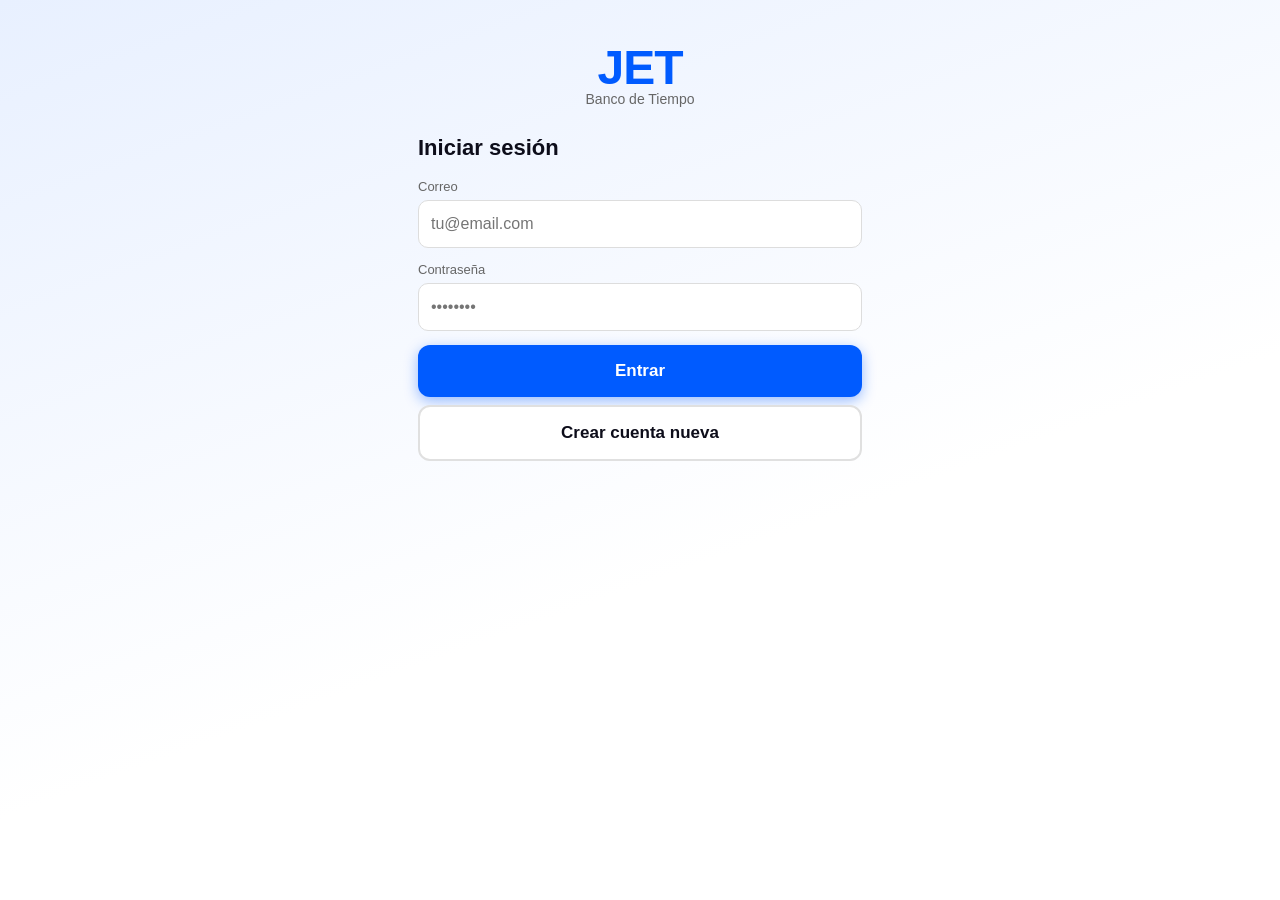
==== index.html @ 264afe7d "Fix local-day timezone filters" ====
<!DOCTYPE html>
<html lang="es">
<head>
  <meta charset="UTF-8">
  <meta name="viewport" content="width=device-width, initial-scale=1, maximum-scale=1, viewport-fit=cover">
  <title>JET - Registro de Asistencia</title>
  <meta name="theme-color" content="#005bff">
  <meta name="apple-mobile-web-app-capable" content="yes">
  <meta name="apple-mobile-web-app-status-bar-style" content="black-translucent">
  <meta name="apple-mobile-web-app-title" content="JET">
  <link rel="manifest" href="manifest.webmanifest">
  <link rel="icon" href="icon.svg" type="image/svg+xml">
  <link rel="apple-touch-icon" href="icon.svg">
  <link rel="stylesheet" href="css/styles.css?v=19">
  <link rel="stylesheet" href="https://unpkg.com/leaflet@1.9.4/dist/leaflet.css" />
</head>
<body>
  <main class="container">
    <header class="brand">
      <h1>JET</h1>
      <p class="tagline">Banco de Tiempo</p>
    </header>

    <!-- TABS (visible cuando hay sesión) -->
    <nav id="tabs" class="tabs" style="display:none;">
      <button class="tab active" data-tab="empleado" id="tab-empleado">👤 Mi turno</button>
      <button class="tab" data-tab="horarios" id="tab-horarios">📅 Horarios</button>
      <button class="tab" data-tab="admin" id="tab-admin" style="display:none;">⚙️ Admin</button>
      <button class="tab-logout" id="tab-logout">Salir</button>
    </nav>

    <!-- ───── LOGIN ───── -->
    <section id="view-login" class="view active">
      <h2>Iniciar sesión</h2>
      <label class="field">
        <span>Correo</span>
        <input type="email" id="login-email" placeholder="tu@email.com" autocomplete="email" />
      </label>
      <label class="field">
        <span>Contraseña</span>
        <input type="password" id="login-password" placeholder="••••••••" autocomplete="current-password" />
      </label>
      <button class="btn btn-primary" id="btn-login">Entrar</button>
      <button class="btn btn-secondary" id="btn-go-register" style="margin-top:8px;">Crear cuenta nueva</button>
    </section>

    <!-- ───── REGISTER ───── -->
    <section id="view-register" class="view">
      <h2>Crear cuenta</h2>
      <label class="field">
        <span>Nombre completo</span>
        <input type="text" id="reg-nombre" placeholder="Juan Pérez" autocomplete="name">
      </label>
      <label class="field">
        <span>Correo</span>
        <input type="email" id="reg-email" placeholder="tu@email.com" autocomplete="email">
      </label>
      <label class="field">
        <span>Contraseña <small style="color:var(--jet-gray);font-weight:normal;">(mín. 6 caracteres)</small></span>
        <input type="password" id="reg-password" placeholder="••••••••" autocomplete="new-password">
      </label>
      <label class="field">
        <span>Teléfono (opcional)</span>
        <input type="tel" id="reg-telefono" placeholder="+52 81 1234 5678" autocomplete="tel">
      </label>
      <button class="btn btn-primary" id="btn-register">Registrarme</button>
      <button class="btn btn-link" id="btn-back-login" style="margin-top:8px;">← Volver</button>
    </section>

    <!-- ───── PENDING APPROVAL ───── -->
    <section id="view-pending" class="view">
      <div class="pending-card">
        <div class="pending-icon">⏳</div>
        <h2>Solicitud pendiente</h2>
        <p>Hola <strong id="pending-name"></strong>,</p>
        <p>Tu cuenta está esperando aprobación del administrador.</p>
        <p style="color:var(--jet-gray);font-size:13px;margin-top:14px;">Cuando seas aprobado, podrás iniciar tu turno desde aquí.</p>
        <button class="btn btn-primary" id="btn-check-again" style="margin-top:18px;">Verificar de nuevo</button>
        <button class="btn btn-link" id="btn-pending-logout">Salir</button>
      </div>
    </section>

    <!-- ───── EMPLEADO: TURNO ───── -->
    <section id="view-main" class="view">
      <div class="emp-header">
        <div class="emp-avatar" id="emp-avatar">—</div>
        <div class="emp-info">
          <strong id="display-empleado"></strong>
          <small id="display-status-park">Esperando GPS…</small>
        </div>
        <div class="emp-status-dot" id="emp-status-dot"></div>
      </div>

      <div id="today-schedule" class="today-schedule" style="display:none;"></div>

      <div class="hero">
        <div class="hero-label" id="hero-label">SIN TURNO ACTIVO</div>
        <div class="live-timer" id="live-timer">00:00:00</div>
        <button class="btn-clock" id="btn-clock-main"><span id="clock-icon">▶</span><span id="clock-label">Iniciar turno</span></button>
        <div class="hero-sub" id="hero-sub"></div>
      </div>

      <div class="actions actions-secondary" id="actions"></div>

      <div class="status-times" id="status-times"></div>

      <div id="map" class="map-box"></div>
      <div id="park-status" class="park-status">Buscando ubicación…</div>

      <div id="week-strip" class="week-strip" style="display:none;"></div>

      <div class="footer-actions">
        <button class="btn btn-link" id="btn-mis-horas">📊 Mis horas</button>
        <button class="btn btn-link" id="btn-request-correction">✏️ Solicitar corrección</button>
      </div>
    </section>

    <!-- ───── HORARIOS (admin & empleado) ───── -->
    <section id="view-horarios" class="view">
      <div class="hor-header">
        <div>
          <h2 class="admin-title" id="hor-title">Horarios</h2>
          <small class="admin-subtitle" id="hor-subtitle">—</small>
        </div>
        <div class="hor-controls">
          <div class="hor-mode-tabs">
            <button class="hor-mode-tab active" data-mode="week">Semana</button>
            <button class="hor-mode-tab" data-mode="month">Mes</button>
          </div>
        </div>
      </div>
      <div class="hor-nav">
        <button class="btn-mini btn-mini-primary" id="hor-prev">←</button>
        <span class="hor-range" id="hor-range">—</span>
        <button class="btn-mini btn-mini-primary" id="hor-next">→</button>
        <button class="btn-mini btn-mini-promote" id="hor-today">Hoy</button>
        <button class="btn-mini btn-mini-promote" id="hor-copy-prev" title="Copiar semana anterior">⎘ Copiar prev</button>
      </div>
      <div id="hor-grid" class="hor-grid"></div>
    </section>

    <!-- Schedule cell editor (modal) -->
    <div id="hor-modal" class="photo-lightbox hidden" style="background:rgba(0,0,0,0.6);">
      <div class="hor-modal-card" onclick="event.stopPropagation();">
        <div class="hor-modal-title" id="hor-modal-title">Editar día</div>
        <div class="hor-modal-status" id="hor-modal-status-row">
          <button class="hor-status-btn" data-status="scheduled">📌 Programado</button>
          <button class="hor-status-btn" data-status="day_off">🌴 Libre</button>
          <button class="hor-status-btn" data-status="absent">❌ Falta</button>
          <button class="hor-status-btn" data-status="sick">🤒 Enfermo</button>
        </div>
        <div class="hor-modal-presets" id="hor-modal-presets">
          <button class="hor-preset" data-inicio="07:00" data-fin="15:00">☀ Diurna<small>7:00–15:00</small></button>
          <button class="hor-preset" data-inicio="15:00" data-fin="22:30">🌆 Mixta<small>15:00–22:30</small></button>
          <button class="hor-preset" data-inicio="22:30" data-fin="05:30">🌙 Nocturna<small>22:30–5:30</small></button>
        </div>
        <div class="hor-modal-times" id="hor-modal-times">
          <label class="field"><span>Hora inicio</span><input type="time" id="hor-modal-inicio" value="07:00"></label>
          <label class="field"><span>Hora fin</span><input type="time" id="hor-modal-fin" value="15:00"></label>
        </div>
        <label class="field"><span>Notas (opcional)</span><input type="text" id="hor-modal-notas" placeholder="Notas..."></label>
        <div class="hor-modal-actions">
          <button class="btn btn-secondary" id="hor-modal-cancel">Cancelar</button>
          <button class="btn btn-danger" id="hor-modal-clear" style="display:none;">Borrar</button>
          <button class="btn btn-primary" id="hor-modal-save">Guardar</button>
        </div>
      </div>
    </div>

    <!-- ───── EMPLEADO: MIS HORAS ───── -->
    <section id="view-mishoras" class="view">
      <button class="btn btn-link" id="btn-back-main">← Volver</button>
      <h2 style="margin-top:8px;">Mis horas</h2>
      <div class="card" id="totals-card">
        <div class="row"><span>Esta semana</span><strong id="hrs-week">—</strong></div>
        <div class="row"><span>Semana pasada</span><strong id="hrs-week-prev">—</strong></div>
        <div class="row"><span>Total 14 días</span><strong id="hrs-14d">—</strong></div>
      </div>
      <h3 style="font-size:14px;margin:16px 4px 8px;color:var(--jet-gray);text-transform:uppercase;">Historial</h3>
      <div id="history-list"></div>

      <h3 style="font-size:14px;margin:18px 4px 8px;color:var(--jet-gray);text-transform:uppercase;">Mis solicitudes de corrección</h3>
      <div id="correction-list"></div>
    </section>

    <!-- ───── CORRECTION REQUEST FORM ───── -->
    <section id="view-correction" class="view">
      <button class="btn btn-link" id="btn-corr-cancel">← Cancelar</button>
      <h2 style="margin-top:8px;">Solicitar corrección</h2>
      <p style="font-size:13px;color:var(--jet-gray);margin-bottom:14px;">
        Si olvidaste marcar entrada/salida o el sistema falló, envía una solicitud al admin.
      </p>
      <label class="field">
        <span>Fecha del turno</span>
        <input type="date" id="corr-fecha">
      </label>
      <label class="field">
        <span>¿Qué pasó?</span>
        <select id="corr-tipo">
          <option value="forgot_start">Olvidé marcar entrada</option>
          <option value="forgot_end">Olvidé marcar salida</option>
          <option value="forgot_lunch">Olvidé marcar descanso</option>
          <option value="wrong_time">Hora marcada es incorrecta</option>
          <option value="other">Otro motivo</option>
        </select>
      </label>
      <label class="field" id="corr-time-row">
        <span>Hora correcta (opcional, formato 24h)</span>
        <input type="time" id="corr-time">
      </label>
      <label class="field">
        <span>Explica al admin (mín. 5 caracteres)</span>
        <textarea id="corr-motivo" rows="3" placeholder="Ej: Mi celular se descargó al llegar al parque a las 7:00..."></textarea>
      </label>
      <button class="btn btn-primary" id="btn-corr-submit">Enviar solicitud</button>
    </section>

    <!-- ───── ADMIN ───── -->
    <section id="view-admin" class="view">
      <div class="admin-header">
        <div>
          <h2 class="admin-title">Panel de control</h2>
          <small id="admin-email-display" class="admin-subtitle">—</small>
        </div>
        <div style="display:flex;gap:8px;">
          <button class="admin-refresh" id="btn-force-update" title="Limpiar caché y recargar (si la app no se actualiza)" style="background:#fff8e1;color:#b07a00;border-color:#ffe49a;">🔄 Forzar update</button>
          <button class="admin-refresh" id="btn-admin-refresh"><span>↻</span> Actualizar</button>
        </div>
      </div>

      <!-- KPI cards -->
      <div class="kpi-grid kpi-grid-pro">
        <div class="kpi kpi-accent-green">
          <div class="kpi-icon">🟢</div>
          <div><div class="kpi-label">Trabajando ahora</div><div class="kpi-value" id="kpi-today-working">—</div></div>
        </div>
        <div class="kpi kpi-accent-blue">
          <div class="kpi-icon">⏱</div>
          <div><div class="kpi-label">Horas hoy</div><div class="kpi-value" id="kpi-today-hours">—</div></div>
        </div>
        <div class="kpi kpi-accent-purple">
          <div class="kpi-icon">👥</div>
          <div><div class="kpi-label">Empleados</div><div class="kpi-value" id="kpi-active">—</div></div>
        </div>
        <div class="kpi kpi-accent-amber">
          <div class="kpi-icon">⚠</div>
          <div><div class="kpi-label">Pendientes</div><div class="kpi-value" id="kpi-pending">—</div></div>
        </div>
      </div>

      <!-- Live Working Board -->
      <div class="card admin-card">
        <h3 class="card-title">
          <span class="dot-live"></span> En vivo · ahora trabajando
          <span class="badge" id="live-count">0</span>
        </h3>
        <div id="live-board" class="live-board"></div>
      </div>

      <div class="admin-grid">
        <div class="admin-col">
          <!-- Hours chart -->
          <div class="card admin-card">
            <h3 class="card-title">Horas últimos 7 días</h3>
            <div id="hours-chart" class="hours-chart"></div>
          </div>

          <!-- Top employees -->
          <div class="card admin-card">
            <h3 class="card-title">Top empleados (este período)</h3>
            <div id="top-emp" class="top-emp-list"></div>
          </div>

          <!-- Pending registrations -->
          <div class="card admin-card" id="admin-pending-card" style="display:none;">
            <h3 class="card-title">Nuevos registros <span class="badge badge-pending" id="admin-pending-count">0</span></h3>
            <div id="admin-pending-list"></div>
          </div>

          <!-- Pending correction requests -->
          <div class="card admin-card" id="admin-corrections-card" style="display:none;">
            <h3 class="card-title">Solicitudes de corrección <span class="badge badge-pending" id="admin-corrections-count">0</span></h3>
            <div id="admin-corrections-list"></div>
          </div>

          <!-- Empleados activos — agrupados por tier -->
          <div class="card admin-card">
            <h3 class="card-title">👷 Línea <span class="badge" id="admin-tier-linea-count">0</span></h3>
            <div id="admin-tier-linea-list"></div>
          </div>

          <div class="card admin-card">
            <h3 class="card-title">⭐ Senior de grupo <span class="badge" id="admin-tier-senior-count">0</span></h3>
            <div id="admin-tier-senior-list"></div>
          </div>

          <div class="card admin-card">
            <h3 class="card-title">🎯 Managers <span class="badge" id="admin-tier-manager-count">0</span></h3>
            <div id="admin-tier-manager-list"></div>
          </div>

          <!-- Administradores -->
          <div class="card admin-card">
            <h3 class="card-title">👑 Administradores <span class="badge" id="admin-admins-count">0</span></h3>
            <div class="admin-add-row">
              <input type="email" id="new-admin-email" placeholder="email@ejemplo.com" autocomplete="off">
              <button class="btn-mini btn-mini-primary" id="btn-add-admin">+ Agregar</button>
            </div>
            <div id="admin-admins-list"></div>
          </div>
        </div>

        <div class="admin-col">
          <!-- Period filter -->
          <div class="card admin-card">
            <h3 class="card-title">Reporte por período</h3>
            <div class="period-tabs">
              <button class="period-tab active" data-period="today">Hoy</button>
              <button class="period-tab" data-period="week">Semana</button>
              <button class="period-tab" data-period="month">Mes</button>
              <button class="period-tab" data-period="all">Todo</button>
              <button class="period-tab" data-period="custom">Custom</button>
            </div>
            <div class="period-custom" id="period-custom" style="display:none;">
              <label class="field" style="flex:1;"><span>Desde</span><input type="date" id="period-from"></label>
              <label class="field" style="flex:1;"><span>Hasta</span><input type="date" id="period-to"></label>
              <button class="btn btn-primary" id="btn-period-apply" style="flex:0 0 auto;align-self:flex-end;height:46px;">Aplicar</button>
            </div>
            <div class="period-summary" id="period-summary"></div>
            <h4 class="subheader">Análisis laboral</h4>
            <div id="work-analysis"></div>
            <h4 class="subheader">Por empleado</h4>
            <div id="period-by-emp"></div>
            <div class="export-actions">
              <button class="btn btn-secondary" id="btn-export-csv">⬇ Descargar CSV</button>
              <button class="btn btn-secondary" id="btn-export-payroll">💵 Descargar nómina</button>
            </div>
          </div>

          <!-- Employee history with photos -->
          <div class="card admin-card">
            <h3 class="card-title">Historial completo con fotos <span id="admin-history-count" class="badge">0</span></h3>
            <div id="admin-history-list"></div>
          </div>

          <!-- Today details -->
          <div class="card admin-card">
            <h3 class="card-title">Detalle de hoy <span id="admin-today-date" class="badge"></span></h3>
            <div id="admin-today-list"></div>
          </div>
        </div>
      </div>
    </section>

    <!-- Photo lightbox -->
    <div id="photo-lightbox" class="photo-lightbox hidden">
      <button class="lightbox-close" id="lightbox-close">✕</button>
      <img id="lightbox-img" src="" alt="">
      <div id="lightbox-caption" class="lightbox-caption"></div>
    </div>

    <!-- LOADING / TOAST -->
    <div id="overlay" class="overlay hidden">
      <div class="spinner"></div>
      <p id="overlay-text">Procesando…</p>
    </div>

    <!-- HIDDEN PHOTO INPUT -->
    <input type="file" id="photo-input" accept="image/*" capture="user" hidden>
  </main>

  <script src="https://unpkg.com/leaflet@1.9.4/dist/leaflet.js"></script>
  <script src="https://cdn.jsdelivr.net/npm/@supabase/supabase-js@2"></script>
  <script src="js/config.js?v=19"></script>
  <script src="js/app.js?v=19"></script>
  <script src="js/admin.js?v=19"></script>
  <script src="js/horarios.js?v=19"></script>
  <script>
    if ("serviceWorker" in navigator) {
      window.addEventListener("load", () => {
        navigator.serviceWorker.register("sw.js").then(reg => {
          // Detectar nueva versión del SW y avisar al usuario
          reg.addEventListener("updatefound", () => {
            const nw = reg.installing;
            if (!nw) return;
            nw.addEventListener("statechange", () => {
              if (nw.state === "installed" && navigator.serviceWorker.controller) {
                // Nueva versión está lista — forzamos reload para tomarla
                console.log("[SW] Nueva versión detectada, recargando...");
                nw.postMessage({ type: "SKIP_WAITING" });
              }
            });
          });
          // Comprobar updates al cargar la app
          reg.update().catch(() => {});
        }).catch(err => console.warn("SW register failed:", err));
        // Cuando SW activo меняется → обновляем страницу
        let refreshing = false;
        navigator.serviceWorker.addEventListener("controllerchange", () => {
          if (refreshing) return;
          refreshing = true;
          window.location.reload();
        });
      });
    }
  </script>
</body>
</html>
---- css/styles.css ----
:root {
  --jet-blue: #005bff;
  --jet-blue-light: #4d8eff;
  --jet-blue-pale: #e8f0ff;
  --jet-dark: #0d0d1a;
  --jet-darker: #1a1a2e;
  --jet-gray: #666;
  --jet-light: #f5f5f5;
  --jet-success: #28a745;
  --jet-danger: #dc3545;
  --jet-warn: #ffc107;
  /* Aliases legacy */
  --jet-orange: var(--jet-blue);
  --jet-yellow: var(--jet-blue-light);
  --radius: 14px;
}

* { box-sizing: border-box; margin: 0; padding: 0; }

body {
  font-family: -apple-system, BlinkMacSystemFont, "Segoe UI", Roboto, sans-serif;
  background: linear-gradient(160deg, var(--jet-blue-pale) 0%, #fff 60%);
  color: var(--jet-dark);
  min-height: 100vh;
  -webkit-tap-highlight-color: transparent;
}

.container {
  max-width: 480px;
  margin: 0 auto;
  padding: 24px 18px 40px;
  min-height: 100vh;
}

.brand {
  text-align: center;
  padding: 16px 0 28px;
}
.brand h1 {
  font-size: 48px;
  font-weight: 900;
  letter-spacing: -1px;
  color: var(--jet-blue);
}
.tagline {
  color: var(--jet-gray);
  font-size: 14px;
  margin-top: -4px;
}

.view { display: none; }
.view.active { display: block; }

h2 {
  font-size: 22px;
  margin-bottom: 18px;
  color: var(--jet-dark);
}

.field {
  display: block;
  margin-bottom: 14px;
}
.field span {
  display: block;
  font-size: 13px;
  color: var(--jet-gray);
  margin-bottom: 6px;
  font-weight: 500;
}
.field select, .field input {
  width: 100%;
  padding: 14px 12px;
  font-size: 16px;
  border: 1.5px solid #ddd;
  border-radius: 10px;
  background: white;
  transition: border-color 0.15s;
}
.field select:focus, .field input:focus {
  outline: none;
  border-color: var(--jet-blue);
}

.btn {
  display: block;
  width: 100%;
  padding: 16px;
  font-size: 17px;
  font-weight: 600;
  border: none;
  border-radius: 12px;
  cursor: pointer;
  transition: transform 0.1s, box-shadow 0.15s;
}
.btn:active { transform: scale(0.98); }

.btn-primary {
  background: var(--jet-blue);
  color: white;
  margin-top: 10px;
  box-shadow: 0 4px 14px rgba(0,91,255,0.4);
}
.btn-primary:active { background: #0047cc; }

.btn-secondary {
  background: white;
  color: var(--jet-dark);
  border: 2px solid #e0e0e0;
}

.btn-danger {
  background: #fff5f5;
  color: var(--jet-danger);
  border: 2px solid #ffcccc;
}

.btn-link {
  background: none;
  border: none;
  color: var(--jet-blue);
  font-size: 14px;
  cursor: pointer;
  padding: 4px 8px;
}

.user-bar {
  display: flex;
  justify-content: space-between;
  align-items: center;
  padding: 12px 16px;
  background: white;
  border-radius: var(--radius);
  margin-bottom: 16px;
  box-shadow: 0 2px 8px rgba(0,0,0,0.04);
}
.user-bar strong { display: block; font-size: 16px; }
.user-bar small { color: var(--jet-gray); font-size: 12px; }

.status-card {
  background: white;
  border-radius: var(--radius);
  padding: 28px 20px;
  text-align: center;
  margin-bottom: 18px;
  box-shadow: 0 4px 16px rgba(0,0,0,0.06);
}
.status-icon {
  font-size: 48px;
  margin-bottom: 8px;
}
.status-text {
  font-size: 18px;
  font-weight: 600;
  margin-bottom: 12px;
}
.live-timer {
  font-size: 42px;
  font-weight: 800;
  color: var(--jet-blue);
  font-variant-numeric: tabular-nums;
  letter-spacing: -1px;
  margin: 4px 0 14px;
  font-family: -apple-system, BlinkMacSystemFont, "SF Mono", Menlo, monospace;
}
.live-timer.on-break {
  color: var(--jet-warn);
  opacity: 0.65;
}
.footer-actions {
  display: flex;
  gap: 8px;
  margin-top: 14px;
  justify-content: center;
}
.footer-actions .btn-link { font-size: 13px; }

.field textarea {
  width: 100%;
  padding: 12px;
  font-size: 15px;
  border: 1.5px solid #ddd;
  border-radius: 10px;
  background: white;
  font-family: inherit;
  resize: vertical;
}
.field textarea:focus { outline: none; border-color: var(--jet-blue); }

.status-times {
  font-size: 13px;
  color: var(--jet-gray);
  line-height: 1.7;
}
.status-times .row {
  display: flex;
  justify-content: space-between;
  padding: 2px 12px;
}
.status-times .row span:first-child { color: #999; }
.status-times .row span:last-child { font-variant-numeric: tabular-nums; font-weight: 600; color: var(--jet-dark); }

.actions { display: flex; flex-direction: column; gap: 10px; }

.info-line {
  text-align: center;
  font-size: 12px;
  color: var(--jet-gray);
  margin-top: 16px;
  padding: 0 12px;
}

.overlay {
  position: fixed; inset: 0;
  background: rgba(0,0,0,0.5);
  display: flex;
  flex-direction: column;
  align-items: center;
  justify-content: center;
  z-index: 100;
  color: white;
}
.overlay.hidden { display: none; }
.spinner {
  width: 48px; height: 48px;
  border: 4px solid rgba(255,255,255,0.3);
  border-top-color: white;
  border-radius: 50%;
  animation: spin 0.8s linear infinite;
  margin-bottom: 14px;
}
@keyframes spin { to { transform: rotate(360deg); } }
#overlay-text { font-size: 15px; }

.toast {
  position: fixed;
  bottom: 24px;
  left: 50%;
  transform: translateX(-50%);
  padding: 14px 22px;
  border-radius: 10px;
  background: var(--jet-dark);
  color: white;
  font-size: 14px;
  z-index: 200;
  max-width: 90%;
  text-align: center;
  box-shadow: 0 6px 20px rgba(0,0,0,0.3);
  animation: slideUp 0.3s;
}
.toast.success { background: var(--jet-success); }
.toast.error { background: var(--jet-danger); }
@keyframes slideUp { from { transform: translate(-50%, 30px); opacity: 0; } }

/* Map */
.map-box {
  width: 100%;
  height: 220px;
  border-radius: var(--radius);
  overflow: hidden;
  margin-bottom: 10px;
  background: #eee;
  box-shadow: 0 2px 8px rgba(0,0,0,0.04);
}
.park-status {
  text-align: center;
  font-size: 13px;
  color: var(--jet-gray);
  padding: 10px 12px;
  border-radius: 10px;
  background: white;
  margin-bottom: 14px;
  box-shadow: 0 2px 8px rgba(0,0,0,0.04);
}
.park-status.in-zone {
  background: linear-gradient(135deg, #d4f4dd, #e8f8ee);
  color: #1d6b3a;
  font-weight: 600;
}
.park-status.out-zone {
  background: #fff3e0;
  color: #b15c00;
}

/* History */
.card {
  background: white;
  border-radius: var(--radius);
  padding: 14px 16px;
  box-shadow: 0 2px 8px rgba(0,0,0,0.04);
}
.card .row {
  display: flex;
  justify-content: space-between;
  padding: 8px 0;
  border-bottom: 1px solid #f0f0f0;
  font-size: 14px;
}
.card .row:last-child { border: none; }
.card .row strong { font-variant-numeric: tabular-nums; color: var(--jet-blue); }

.history-row {
  background: white;
  border-radius: 10px;
  padding: 10px 14px;
  margin-bottom: 6px;
  box-shadow: 0 1px 4px rgba(0,0,0,0.04);
  display: flex;
  justify-content: space-between;
  align-items: flex-start;
  gap: 10px;
  font-size: 13px;
}
.history-row .date {
  color: var(--jet-dark);
  font-weight: 700;
  font-size: 12px;
}
.history-row .punto-block { font-size: 11px; color: var(--jet-gray); margin-top: 4px; }
.history-row .timeline-row {
  display: flex;
  flex-wrap: wrap;
  gap: 4px 8px;
  font-variant-numeric: tabular-nums;
  color: var(--jet-dark);
  font-size: 12px;
  font-weight: 600;
}
.history-row .punto { font-size: 11px; color: #999; }
.history-row .hours {
  font-weight: 700;
  color: var(--jet-blue);
  font-variant-numeric: tabular-nums;
  text-align: right;
  font-size: 14px;
  flex-shrink: 0;
}
.history-row .lunch-info {
  font-size: 10px;
  color: var(--jet-gray);
  font-weight: 600;
  margin-top: 2px;
}
.history-row .partial { color: var(--jet-gray); font-style: italic; font-weight: 400; }

/* Top tabs (after login) */
.tabs {
  display: flex;
  gap: 4px;
  margin-bottom: 16px;
  background: white;
  padding: 4px;
  border-radius: 10px;
  box-shadow: 0 2px 8px rgba(0,0,0,0.04);
  align-items: center;
}
.tab {
  flex: 1;
  padding: 10px 8px;
  border: none;
  border-radius: 7px;
  background: transparent;
  color: var(--jet-gray);
  font-size: 13px;
  font-weight: 600;
  cursor: pointer;
  transition: all 0.15s;
}
.tab.active {
  background: var(--jet-blue);
  color: white;
  box-shadow: 0 2px 6px rgba(0,91,255,0.25);
}
.tab-logout {
  background: none;
  border: none;
  color: var(--jet-danger);
  font-size: 12px;
  cursor: pointer;
  padding: 8px 10px;
  font-weight: 600;
}

/* Login tabs (employee/admin) */
.login-tabs {
  display: flex;
  gap: 4px;
  margin-bottom: 16px;
  background: var(--jet-light);
  padding: 4px;
  border-radius: 10px;
}
.login-tab {
  flex: 1;
  padding: 9px;
  border: none;
  border-radius: 7px;
  background: transparent;
  color: var(--jet-gray);
  font-size: 13px;
  font-weight: 600;
  cursor: pointer;
}
.login-tab.active {
  background: white;
  color: var(--jet-dark);
  box-shadow: 0 1px 4px rgba(0,0,0,0.08);
}

/* Admin badges and tables (moved from admin.html) */
.badge {
  background: var(--jet-blue);
  color: white;
  padding: 2px 10px;
  border-radius: 999px;
  font-size: 11px;
  font-weight: 600;
}
.badge-pending { background: var(--jet-warn); color: #5a3e00; }
.admin-table { width: 100%; border-collapse: collapse; margin: 8px 0; font-size: 13px; }
.admin-table th, .admin-table td {
  text-align: left; padding: 8px 6px;
  border-bottom: 1px solid #eee;
  vertical-align: middle;
}
.admin-table th {
  background: var(--jet-light);
  font-weight: 600;
  font-size: 11px;
  color: var(--jet-gray);
  text-transform: uppercase;
}
.photo-link {
  color: var(--jet-blue);
  font-size: 12px;
  text-decoration: none;
  padding: 0 2px;
}
.approve-btn, .reject-btn {
  border: none;
  padding: 5px 10px;
  border-radius: 6px;
  font-size: 11px;
  font-weight: 600;
  cursor: pointer;
  margin-right: 3px;
}
.approve-btn { background: var(--jet-success); color: white; }
.reject-btn { background: #fde8e8; color: var(--jet-danger); }

/* Admin KPI cards */
.kpi-grid {
  display: grid;
  grid-template-columns: repeat(2, 1fr);
  gap: 8px;
  margin-bottom: 14px;
}
.kpi {
  background: white;
  border-radius: 10px;
  padding: 12px 14px;
  box-shadow: 0 2px 8px rgba(0,0,0,0.04);
}
.kpi-label {
  font-size: 11px;
  color: var(--jet-gray);
  text-transform: uppercase;
  letter-spacing: 0.3px;
  font-weight: 600;
}
.kpi-value {
  font-size: 24px;
  font-weight: 800;
  color: var(--jet-blue);
  margin-top: 4px;
  font-variant-numeric: tabular-nums;
}

/* Period tabs */
.period-tabs {
  display: flex;
  gap: 4px;
  background: var(--jet-light);
  padding: 4px;
  border-radius: 8px;
  margin-bottom: 12px;
}
.period-tab {
  flex: 1;
  padding: 8px;
  border: none;
  border-radius: 6px;
  background: transparent;
  color: var(--jet-gray);
  font-size: 12px;
  font-weight: 600;
  cursor: pointer;
}
.period-tab.active {
  background: white;
  color: var(--jet-blue);
  box-shadow: 0 1px 3px rgba(0,0,0,0.08);
}
.period-custom {
  display: flex;
  gap: 8px;
  margin-bottom: 12px;
  flex-wrap: wrap;
}
.period-summary {
  background: linear-gradient(135deg, var(--jet-blue-pale), white);
  border-radius: 10px;
  padding: 14px 16px;
  margin-bottom: 12px;
  font-size: 13px;
}
.period-summary .row {
  display: flex; justify-content: space-between;
  padding: 4px 0;
}
.period-summary .row strong {
  font-variant-numeric: tabular-nums;
  color: var(--jet-blue);
  font-size: 15px;
}
.subheader {
  font-size: 13px;
  color: var(--jet-gray);
  text-transform: uppercase;
  font-weight: 600;
  margin: 14px 0 8px;
  letter-spacing: 0.3px;
}

/* Empty state */
.empty {
  text-align: center; color: var(--jet-gray);
  padding: 20px; font-size: 13px;
}

/* Correction request items */
.correction-item {
  background: #fff8e1;
  border-left: 3px solid var(--jet-warn);
  border-radius: 8px;
  padding: 12px 14px;
  margin-bottom: 8px;
}
.correction-head {
  display: flex; justify-content: space-between; align-items: center;
  margin-bottom: 4px;
}
.correction-head .corr-type {
  font-size: 11px; padding: 2px 8px; background: var(--jet-warn);
  color: #5a3e00; border-radius: 999px; font-weight: 600;
}
.correction-meta { font-size: 11px; color: var(--jet-gray); margin-bottom: 6px; }
.correction-motivo {
  font-size: 13px; color: var(--jet-dark); padding: 8px 10px;
  background: white; border-radius: 6px; margin-bottom: 8px;
}
.correction-actions { display: flex; gap: 6px; }
.correction-actions .approve-btn,
.correction-actions .reject-btn { padding: 6px 12px; font-size: 12px; }

.pending-card {
  background: white;
  border-radius: var(--radius);
  padding: 32px 24px;
  text-align: center;
  box-shadow: 0 4px 16px rgba(0,0,0,0.06);
  margin-top: 12px;
}
.pending-icon { font-size: 64px; margin-bottom: 12px; }
.pending-card h2 { color: var(--jet-blue); margin-bottom: 12px; }
.pending-card p { font-size: 14px; line-height: 1.55; color: var(--jet-dark); margin-bottom: 6px; }
.pending-card strong { color: var(--jet-blue); }

/* ───────────────── Connecteam-style empleado ───────────────── */
.emp-header {
  display: flex;
  align-items: center;
  gap: 12px;
  background: linear-gradient(135deg, #002a7a 0%, #005bff 100%);
  color: white;
  border-radius: var(--radius);
  padding: 14px 16px;
  margin-bottom: 18px;
  box-shadow: 0 6px 18px rgba(0,91,255,0.25);
}
.emp-avatar {
  width: 44px; height: 44px;
  border-radius: 50%;
  background: rgba(255,255,255,0.2);
  border: 2px solid rgba(255,255,255,0.4);
  display: flex; align-items: center; justify-content: center;
  font-weight: 800; font-size: 18px;
  flex-shrink: 0;
}
.emp-info { flex: 1; min-width: 0; }
.emp-info strong {
  display: block; font-size: 15px; font-weight: 700;
  white-space: nowrap; overflow: hidden; text-overflow: ellipsis;
}
.emp-info small {
  display: block; font-size: 12px; opacity: 0.85; margin-top: 2px;
  white-space: nowrap; overflow: hidden; text-overflow: ellipsis;
}
.emp-status-dot {
  width: 12px; height: 12px; border-radius: 50%;
  background: #888;
  border: 2px solid white;
  flex-shrink: 0;
}
.emp-status-dot.dot-active {
  background: var(--jet-success);
  box-shadow: 0 0 0 3px rgba(40,167,69,0.3);
  animation: pulse-dot 2s ease-in-out infinite;
}
.emp-status-dot.dot-break {
  background: var(--jet-warn);
  box-shadow: 0 0 0 3px rgba(255,193,7,0.3);
}
@keyframes pulse-dot {
  0%,100% { box-shadow: 0 0 0 3px rgba(40,167,69,0.3); }
  50%     { box-shadow: 0 0 0 7px rgba(40,167,69,0.0); }
}

.hero {
  background: white;
  border-radius: var(--radius);
  padding: 22px 18px 26px;
  margin-bottom: 14px;
  text-align: center;
  box-shadow: 0 4px 18px rgba(0,0,0,0.06);
}
.hero-label {
  display: inline-block;
  font-size: 11px;
  font-weight: 700;
  letter-spacing: 1.4px;
  color: var(--jet-gray);
  background: var(--jet-light);
  padding: 5px 12px;
  border-radius: 999px;
  margin-bottom: 10px;
}
.hero-label-active {
  background: #e3f7e8; color: #1a6b2f;
}
.hero-label-break {
  background: #fff3cd; color: #6a4a00;
}
.hero-sub {
  font-size: 13px;
  color: var(--jet-gray);
  margin-top: 6px;
  min-height: 18px;
}
/* Override live-timer for hero */
.hero .live-timer {
  font-size: 56px;
  font-weight: 800;
  color: var(--jet-dark);
  letter-spacing: -2px;
  margin: 6px 0 18px;
  font-variant-numeric: tabular-nums;
  font-family: -apple-system, BlinkMacSystemFont, "SF Mono", Menlo, monospace;
}
.hero .live-timer.active { color: var(--jet-success); }
.hero .live-timer.on-break { color: var(--jet-warn); opacity: 0.8; }

.btn-clock {
  display: inline-flex;
  flex-direction: column;
  align-items: center;
  justify-content: center;
  width: 180px; height: 180px;
  border-radius: 50%;
  border: none;
  cursor: pointer;
  font-weight: 700;
  color: white;
  gap: 6px;
  transition: transform 0.12s, box-shadow 0.2s;
}
.btn-clock:active { transform: scale(0.96); }
.btn-clock span:first-child { font-size: 56px; line-height: 1; }
.btn-clock span:last-child { font-size: 14px; letter-spacing: 0.5px; text-transform: uppercase; }

.btn-clock-start {
  background: linear-gradient(135deg, #00a651, #00d76a);
  box-shadow: 0 8px 24px rgba(0,166,81,0.45), inset 0 -3px 0 rgba(0,0,0,0.1);
}
.btn-clock-stop {
  background: linear-gradient(135deg, #c62828, #ef4d4d);
  box-shadow: 0 8px 24px rgba(198,40,40,0.45), inset 0 -3px 0 rgba(0,0,0,0.1);
}
.btn-clock-resume {
  background: linear-gradient(135deg, #005bff, #4d8eff);
  box-shadow: 0 8px 24px rgba(0,91,255,0.45), inset 0 -3px 0 rgba(0,0,0,0.1);
}

.actions-secondary { margin-bottom: 14px; }
.actions-secondary:empty { display: none; }

#view-main .status-times {
  background: white;
  border-radius: var(--radius);
  padding: 4px 14px;
  margin-bottom: 14px;
  box-shadow: 0 2px 8px rgba(0,0,0,0.04);
}
#view-main .status-times:empty { display: none; }
#view-main .status-times .row {
  padding: 10px 0;
  border-bottom: 1px solid #f0f0f0;
}
#view-main .status-times .row:last-child { border: none; }

/* Compact map below hero */
#view-main .map-box { height: 160px; margin-top: 4px; }

/* ═══════════════════════════════════════════════════════════
   ADMIN PRO DASHBOARD
   ═══════════════════════════════════════════════════════════ */

/* Wider container for admin / horarios on desktop */
@media (min-width: 900px) {
  body:has(#view-admin.active) .container { max-width: 1200px; padding: 24px 24px 60px; }
  body:has(#view-admin.active) .tabs { max-width: 540px; }
  body:has(#view-horarios.active) .container { max-width: 1400px; padding: 24px 24px 60px; }
  body:has(#view-horarios.active) .tabs { max-width: 540px; }
}

/* Admin header */
.admin-header {
  display: flex;
  justify-content: space-between;
  align-items: flex-end;
  padding: 4px 4px 18px;
  margin-bottom: 4px;
}
.admin-title {
  font-size: 24px;
  font-weight: 800;
  color: var(--jet-dark);
  letter-spacing: -0.5px;
  margin: 0;
}
.admin-subtitle {
  display: block;
  font-size: 12px;
  color: var(--jet-gray);
  margin-top: 2px;
}
.admin-refresh {
  background: white;
  color: var(--jet-blue);
  border: 1.5px solid #e0e8f5;
  border-radius: 8px;
  padding: 8px 14px;
  font-size: 13px;
  font-weight: 600;
  cursor: pointer;
  display: inline-flex; align-items: center; gap: 6px;
  box-shadow: 0 1px 3px rgba(0,0,0,0.04);
  transition: background 0.15s, transform 0.1s;
}
.admin-refresh:hover { background: var(--jet-blue-pale); }
.admin-refresh:active { transform: scale(0.97); }
.admin-refresh span { font-size: 16px; }

/* KPI grid pro — 4 cards with icons and accent strip */
.kpi-grid-pro {
  grid-template-columns: repeat(4, 1fr);
  gap: 12px;
  margin-bottom: 18px;
}
@media (max-width: 720px) {
  .kpi-grid-pro { grid-template-columns: repeat(2, 1fr); }
}
.kpi-grid-pro .kpi {
  display: flex;
  align-items: center;
  gap: 12px;
  padding: 16px 16px;
  border-radius: 12px;
  position: relative;
  overflow: hidden;
  box-shadow: 0 4px 12px rgba(0,0,0,0.04);
  border: 1px solid #f0f0f5;
}
.kpi-grid-pro .kpi::before {
  content: ""; position: absolute; left: 0; top: 0; bottom: 0; width: 4px;
}
.kpi-accent-green::before  { background: #00c853; }
.kpi-accent-blue::before   { background: #2962ff; }
.kpi-accent-purple::before { background: #7b1fa2; }
.kpi-accent-amber::before  { background: #ff9800; }
.kpi-icon {
  width: 42px; height: 42px;
  border-radius: 10px;
  background: var(--jet-light);
  display: flex; align-items: center; justify-content: center;
  font-size: 22px;
  flex-shrink: 0;
}
.kpi-grid-pro .kpi-label {
  font-size: 11px;
  color: var(--jet-gray);
  text-transform: uppercase;
  letter-spacing: 0.4px;
  font-weight: 700;
  margin-bottom: 2px;
}
.kpi-grid-pro .kpi-value {
  font-size: 26px;
  font-weight: 800;
  color: var(--jet-dark);
  line-height: 1.1;
  margin: 0;
}

/* Admin grid layout (desktop = 2 cols) */
.admin-grid {
  display: grid;
  grid-template-columns: 1fr;
  gap: 14px;
}
@media (min-width: 900px) {
  .admin-grid { grid-template-columns: 1fr 1fr; gap: 18px; }
}
.admin-col { display: flex; flex-direction: column; gap: 14px; min-width: 0; }

.admin-card {
  padding: 18px 18px 16px;
  border-radius: 14px;
  box-shadow: 0 4px 14px rgba(0,0,0,0.04);
  border: 1px solid #f0f0f5;
}
.card-title {
  font-size: 14px;
  font-weight: 700;
  color: var(--jet-dark);
  margin-bottom: 14px;
  display: flex;
  align-items: center;
  gap: 8px;
  letter-spacing: -0.2px;
}

/* Live working board */
.dot-live {
  display: inline-block;
  width: 8px; height: 8px;
  border-radius: 50%;
  background: #00c853;
  box-shadow: 0 0 0 3px rgba(0,200,83,0.25);
  animation: pulse-dot 2s ease-in-out infinite;
}
.live-board {
  display: grid;
  grid-template-columns: repeat(auto-fill, minmax(200px, 1fr));
  gap: 12px;
}
.live-card {
  background: linear-gradient(135deg, #f0f7ff, white);
  border: 1px solid #e0e8f5;
  border-radius: 12px;
  padding: 12px;
  display: flex;
  gap: 12px;
  align-items: center;
  position: relative;
}
.live-card.on-break { background: linear-gradient(135deg, #fff8e1, white); border-color: #ffe49a; }
.live-card-photo {
  width: 56px; height: 56px;
  border-radius: 10px;
  background: var(--jet-light);
  flex-shrink: 0;
  cursor: pointer;
  background-size: cover;
  background-position: center;
  display: flex;
  align-items: center;
  justify-content: center;
  font-size: 22px;
  font-weight: 800;
  color: var(--jet-blue);
  border: 2px solid white;
  box-shadow: 0 2px 6px rgba(0,0,0,0.08);
}
.live-card-info { flex: 1; min-width: 0; }
.live-card-name {
  font-size: 13px;
  font-weight: 700;
  color: var(--jet-dark);
  white-space: nowrap;
  overflow: hidden;
  text-overflow: ellipsis;
}
.live-card-park {
  font-size: 11px;
  color: var(--jet-gray);
  margin-top: 2px;
  white-space: nowrap;
  overflow: hidden;
  text-overflow: ellipsis;
}
.live-card-timer {
  font-size: 14px;
  font-weight: 800;
  color: #00875a;
  margin-top: 4px;
  font-variant-numeric: tabular-nums;
}
.live-card.on-break .live-card-timer { color: #b07a00; }
.live-empty {
  grid-column: 1/-1;
  text-align: center;
  padding: 24px;
  color: var(--jet-gray);
  font-size: 13px;
}

/* Hours chart (simple SVG bars) */
.hours-chart {
  display: flex;
  align-items: flex-end;
  gap: 6px;
  height: 130px;
  padding: 4px 0 8px;
}
.chart-col {
  flex: 1;
  display: flex;
  flex-direction: column;
  align-items: center;
  gap: 4px;
  min-width: 0;
}
.chart-bar {
  width: 100%;
  background: linear-gradient(180deg, #4d8eff, #005bff);
  border-radius: 6px 6px 0 0;
  min-height: 2px;
  transition: height 0.4s;
  position: relative;
}
.chart-bar-value {
  position: absolute;
  top: -18px;
  left: 50%;
  transform: translateX(-50%);
  font-size: 10px;
  color: var(--jet-gray);
  font-weight: 600;
  white-space: nowrap;
}
.chart-label {
  font-size: 10px;
  color: var(--jet-gray);
  font-weight: 600;
  text-transform: uppercase;
  margin-top: 4px;
}
.chart-label.is-today { color: var(--jet-blue); }

/* Top employees list */
.top-emp-list { display: flex; flex-direction: column; gap: 8px; }
.top-emp-row {
  display: flex;
  align-items: center;
  gap: 10px;
  padding: 8px 10px;
  border-radius: 10px;
  background: var(--jet-light);
}
.top-emp-rank {
  width: 28px; height: 28px;
  border-radius: 50%;
  background: white;
  display: flex; align-items: center; justify-content: center;
  font-weight: 800;
  font-size: 12px;
  color: var(--jet-blue);
  border: 2px solid var(--jet-blue);
  flex-shrink: 0;
}
.top-emp-rank.r1 { background: #ffd700; border-color: #b8860b; color: #6b5300; }
.top-emp-rank.r2 { background: #c0c0c0; border-color: #808080; color: #424242; }
.top-emp-rank.r3 { background: #cd7f32; border-color: #8b4513; color: white; }
.top-emp-name { flex: 1; font-size: 13px; font-weight: 600; color: var(--jet-dark); min-width: 0; white-space: nowrap; overflow: hidden; text-overflow: ellipsis; }
.top-emp-bar-wrap { flex: 1.2; height: 6px; background: white; border-radius: 3px; overflow: hidden; }
.top-emp-bar { height: 100%; background: linear-gradient(90deg, #4d8eff, #005bff); border-radius: 3px; }
.top-emp-hours { font-size: 12px; font-weight: 700; color: var(--jet-blue); font-variant-numeric: tabular-nums; min-width: 56px; text-align: right; }

/* Photo lightbox */
.photo-lightbox {
  position: fixed; inset: 0;
  background: rgba(0,0,0,0.92);
  z-index: 9999;
  display: flex;
  align-items: center;
  justify-content: center;
  flex-direction: column;
  padding: 20px;
}
.photo-lightbox.hidden { display: none; }
.photo-lightbox img {
  max-width: 96vw;
  max-height: 80vh;
  border-radius: 8px;
  object-fit: contain;
  box-shadow: 0 8px 40px rgba(0,0,0,0.6);
}
.lightbox-close {
  position: absolute;
  top: 16px; right: 16px;
  width: 44px; height: 44px;
  border-radius: 50%;
  background: rgba(255,255,255,0.15);
  color: white;
  border: none;
  font-size: 22px;
  cursor: pointer;
  display: flex; align-items: center; justify-content: center;
}
.lightbox-close:hover { background: rgba(255,255,255,0.3); }
.lightbox-caption {
  color: white;
  font-size: 14px;
  margin-top: 16px;
  text-align: center;
  opacity: 0.85;
}

/* Today details — turn old admin tables into nicer rows */
.admin-table {
  width: 100%;
  border-collapse: separate;
  border-spacing: 0;
}
.admin-table th {
  background: #f7f9ff;
  font-weight: 700;
  font-size: 10.5px;
  color: var(--jet-gray);
  letter-spacing: 0.5px;
  padding: 9px 8px;
  border-bottom: 1px solid #e8eef8;
}
.admin-table td {
  padding: 11px 8px;
  font-size: 13px;
  border-bottom: 1px solid #f3f4f8;
}
.admin-table tr:hover td { background: #fafbff; }
.admin-table tr:last-child td { border-bottom: none; }
.admin-history-table td,
.admin-history-table th {
  white-space: nowrap;
}
#admin-history-list {
  max-height: 520px;
  overflow: auto;
}
#admin-history-list .photo-link {
  display: inline-flex;
  align-items: center;
  justify-content: center;
  min-width: 28px;
  height: 28px;
}
.work-analysis-kpis {
  display: grid;
  grid-template-columns: repeat(auto-fit, minmax(120px, 1fr));
  gap: 8px;
  margin-bottom: 12px;
}
.work-analysis-kpis div {
  background: #f7f9ff;
  border: 1px solid #eef2ff;
  border-radius: 8px;
  padding: 10px;
}
.work-analysis-kpis span {
  display: block;
  color: var(--jet-gray);
  font-size: 10px;
  text-transform: uppercase;
  margin-bottom: 4px;
}
.work-analysis-kpis strong {
  color: var(--jet-dark);
  font-variant-numeric: tabular-nums;
}
.work-analysis-table td,
.work-analysis-table th {
  white-space: nowrap;
}
.table-scroll {
  max-width: 100%;
  overflow-x: auto;
  -webkit-overflow-scrolling: touch;
}
.work-analysis-table {
  min-width: 1180px;
  font-size: 12px;
}
.work-analysis-table th:first-child,
.work-analysis-table td:first-child {
  position: sticky;
  left: 0;
  z-index: 1;
  background: white;
  box-shadow: 1px 0 0 #edf0f7;
  max-width: 180px;
}
.work-analysis-table th:first-child {
  background: #f7f9ff;
}
.pos { color: var(--jet-ok); }
.neg { color: var(--jet-danger); }
.export-actions {
  display: flex;
  gap: 8px;
  flex-wrap: wrap;
  margin-top: 14px;
}
.export-actions .btn {
  flex: 1 1 160px;
}
.work-manual {
  background: #f8fafc;
  border: 1px solid #e7edf7;
  border-radius: 8px;
  margin: 12px 0;
  padding: 10px 12px;
}
.work-manual-head {
  display: flex;
  align-items: center;
  justify-content: space-between;
  gap: 8px;
  margin-bottom: 8px;
}
.work-manual-head button {
  border: 1px solid #d8e1f0;
  background: white;
  border-radius: 6px;
  color: var(--jet-gray);
  cursor: pointer;
  font-size: 11px;
  font-weight: 700;
  padding: 4px 8px;
}
.work-manual-head button.active {
  background: var(--jet-blue);
  border-color: var(--jet-blue);
  color: white;
}
.work-manual div:not(.work-manual-head) {
  display: grid;
  grid-template-columns: 92px 1fr;
  gap: 8px;
  font-size: 12px;
  line-height: 1.35;
  padding: 4px 0;
}
.work-manual b {
  color: var(--jet-dark);
}
.work-manual span {
  color: var(--jet-gray);
}
.work-alerts {
  background: #fff7ed;
  border: 1px solid #fed7aa;
  border-radius: 8px;
  color: #7c2d12;
  font-size: 12px;
  line-height: 1.45;
  margin-top: 12px;
  padding: 10px 12px;
}
.work-alerts strong {
  display: block;
  margin-bottom: 6px;
}

/* Role badges */
.role-badge {
  display: inline-flex;
  align-items: center;
  gap: 4px;
  font-size: 10px;
  font-weight: 700;
  padding: 2px 8px;
  border-radius: 999px;
  letter-spacing: 0.3px;
  text-transform: uppercase;
  vertical-align: middle;
}
.role-select {
  font-size: 11px;
  border: 1.5px solid #e0e8f5;
  border-radius: 6px;
  padding: 4px 6px;
  background: white;
  cursor: pointer;
}
.role-select:focus { outline: none; border-color: var(--jet-blue); }

/* Today schedule (employee main) */
.today-schedule {
  background: linear-gradient(135deg, #fff8e1, white);
  border: 1px solid #ffe49a;
  border-radius: 12px;
  padding: 12px 14px;
  margin-bottom: 12px;
  display: flex;
  align-items: center;
  gap: 10px;
  font-size: 13px;
}
.today-schedule.is-day-off { background: linear-gradient(135deg, #e3f7e8, white); border-color: #b6e6c2; }
.today-schedule.is-absent  { background: linear-gradient(135deg, #fde8e8, white); border-color: #f5b7b7; }
.today-schedule.is-sick    { background: linear-gradient(135deg, #fff3cd, white); border-color: #ffe49a; }
.today-schedule .ts-icon { font-size: 22px; flex-shrink: 0; }
.today-schedule .ts-label {
  font-size: 10px; font-weight: 800; letter-spacing: 0.5px;
  color: var(--jet-gray); text-transform: uppercase;
}
.today-schedule .ts-text { font-weight: 700; color: var(--jet-dark); margin-top: 2px; }

/* Week strip (next 7 days for empleado) */
.week-strip {
  display: grid;
  grid-template-columns: repeat(7, 1fr);
  gap: 4px;
  background: white;
  border-radius: 12px;
  padding: 10px 8px;
  margin-top: 14px;
  box-shadow: 0 2px 8px rgba(0,0,0,0.04);
}
.week-cell {
  text-align: center;
  padding: 6px 2px;
  border-radius: 8px;
  font-size: 11px;
}
.week-cell .wc-dow {
  font-size: 9px;
  font-weight: 700;
  letter-spacing: 0.3px;
  color: var(--jet-gray);
  text-transform: uppercase;
}
.week-cell .wc-num { font-size: 14px; font-weight: 800; color: var(--jet-dark); margin-top: 2px; }
.week-cell .wc-status { font-size: 10px; margin-top: 2px; line-height: 1.1; }
.week-cell.is-today { background: var(--jet-blue-pale); }
.week-cell.is-scheduled { background: #e3edff; }
.week-cell.is-day-off { background: #e3f7e8; }
.week-cell.is-absent { background: #fde8e8; }
.week-cell.is-sick { background: #fff3cd; }

/* Horarios admin grid */
.hor-header {
  display: flex; justify-content: space-between; align-items: flex-end;
  padding: 4px 4px 14px;
  margin-bottom: 4px;
  flex-wrap: wrap;
  gap: 12px;
}
.hor-mode-tabs {
  display: flex;
  background: var(--jet-light);
  padding: 3px;
  border-radius: 8px;
}
.hor-mode-tab {
  border: none;
  background: transparent;
  padding: 7px 14px;
  font-size: 12px;
  font-weight: 700;
  color: var(--jet-gray);
  border-radius: 6px;
  cursor: pointer;
}
.hor-mode-tab.active {
  background: white; color: var(--jet-blue);
  box-shadow: 0 1px 3px rgba(0,0,0,0.08);
}
.hor-nav {
  display: flex; align-items: center; gap: 8px;
  margin-bottom: 14px;
  flex-wrap: wrap;
}
.hor-range {
  flex: 1; min-width: 200px;
  font-size: 14px; font-weight: 700; color: var(--jet-dark);
  text-align: center;
}

.hor-grid {
  background: white;
  border-radius: 12px;
  overflow: auto;
  box-shadow: 0 4px 14px rgba(0,0,0,0.04);
  border: 1px solid #f0f0f5;
}
.hor-table {
  width: 100%;
  border-collapse: collapse;
  font-size: 12px;
}
.hor-table th, .hor-table td {
  border: 1px solid #f0f0f5;
  padding: 0;
  vertical-align: top;
}
.hor-table th {
  background: #f7f9ff;
  font-size: 9px;
  letter-spacing: 0.3px;
  text-transform: uppercase;
  color: var(--jet-gray);
  padding: 6px 2px;
  position: sticky; top: 0;
  z-index: 2;
  text-align: center;
  min-width: 38px;
}
.hor-table th.is-today { background: #e3edff; color: var(--jet-blue); }
.hor-table td.emp-cell {
  background: #fafbff;
  padding: 8px 6px;
  font-weight: 700;
  font-size: 11px;
  color: var(--jet-dark);
  position: sticky; left: 0;
  z-index: 1;
  min-width: 88px;
  max-width: 110px;
  white-space: nowrap;
  overflow: hidden;
  text-overflow: ellipsis;
}
@media (min-width: 720px) {
  .hor-table th { font-size: 10px; padding: 8px 6px; min-width: 60px; }
  .hor-table td.emp-cell { min-width: 140px; max-width: 200px; padding: 10px 12px; font-size: 12px; }
}
.hor-cell {
  min-width: 38px;
  height: 46px;
  padding: 2px 3px;
  cursor: pointer;
  transition: filter 0.1s;
  font-size: 10px;
  text-align: center;
  display: flex;
  flex-direction: column;
  justify-content: center;
  align-items: center;
  gap: 1px;
}
@media (min-width: 720px) {
  .hor-cell { min-width: 64px; height: 56px; padding: 4px 6px; font-size: 11px; gap: 2px; }
}
.hor-cell:hover { filter: brightness(0.96); }
.hor-cell.empty { background: white; color: #bbb; }
.hor-cell.empty:hover { background: var(--jet-blue-pale); color: var(--jet-blue); }
.hor-cell.is-scheduled { background: #e3edff; color: #1a3d80; }
.hor-cell.is-day-off { background: #e3f7e8; color: #1a6b2f; }
.hor-cell.is-absent { background: #fde8e8; color: #862020; }
.hor-cell.is-sick { background: #fff3cd; color: #6a4a00; }
.hor-cell.is-worked { background: #d4f4dd; color: #0f5223; border: 1.5px solid #1a6b2f; }
.hor-cell .hc-time { font-weight: 800; font-size: 11px; line-height: 1.1; }
.hor-cell .hc-status { font-size: 9px; opacity: 0.85; line-height: 1.1; }
@media (min-width: 720px) {
  .hor-cell .hc-time { font-size: 12px; }
  .hor-cell .hc-status { font-size: 10px; }
}
.hor-cell.is-today-col { box-shadow: inset 0 0 0 2px var(--jet-blue); }

/* Schedule modal */
#hor-modal { background: rgba(0,0,0,0.6); align-items: center; justify-content: center; }
.hor-modal-card {
  background: white;
  border-radius: 14px;
  padding: 20px;
  width: 100%;
  max-width: 360px;
  box-shadow: 0 12px 40px rgba(0,0,0,0.4);
}
.hor-modal-title {
  font-size: 16px; font-weight: 800; color: var(--jet-dark);
  margin-bottom: 14px;
}
.hor-modal-status {
  display: grid; grid-template-columns: 1fr 1fr; gap: 6px;
  margin-bottom: 14px;
}
.hor-status-btn {
  border: 2px solid #e0e8f5;
  background: white;
  border-radius: 9px;
  padding: 10px 6px;
  font-size: 12px;
  font-weight: 700;
  cursor: pointer;
  transition: all 0.12s;
  color: var(--jet-dark);
}
.hor-status-btn:active { transform: scale(0.97); }
.hor-status-btn.active { border-color: var(--jet-blue); background: var(--jet-blue-pale); color: var(--jet-blue); }
.hor-modal-presets {
  display: grid; grid-template-columns: 1fr 1fr 1fr; gap: 6px;
  margin-bottom: 10px;
}
.hor-preset {
  display: flex; flex-direction: column; align-items: center; gap: 2px;
  border: 1.5px solid #e0e8f5;
  background: white;
  border-radius: 9px;
  padding: 8px 4px;
  font-size: 11px;
  font-weight: 700;
  color: var(--jet-dark);
  cursor: pointer;
  transition: all 0.12s;
}
.hor-preset small { font-size: 9px; font-weight: 600; color: var(--jet-gray); }
.hor-preset:hover { background: var(--jet-blue-pale); border-color: var(--jet-blue); }
.hor-preset.active { border-color: var(--jet-blue); background: var(--jet-blue-pale); color: var(--jet-blue); }
.hor-preset.active small { color: var(--jet-blue); }
.hor-modal-times {
  display: grid; grid-template-columns: 1fr 1fr; gap: 8px;
  margin-bottom: 6px;
}
.hor-modal-actions {
  display: flex; gap: 8px; margin-top: 14px;
}
.hor-modal-actions .btn { margin: 0; }

/* History rows enhancement (Mis horas) */
.history-row.is-day-off  { background: #f4faf6; }
.history-row.is-absent   { background: #fef3f3; }
.history-row.is-sick     { background: #fffaf0; }
.history-row .status-pill {
  display: inline-block;
  font-size: 10px;
  font-weight: 700;
  padding: 2px 8px;
  border-radius: 999px;
  margin-left: 6px;
}

/* Active employees — nicer cards */
#admin-active-list .week-row {
  display: flex; justify-content: space-between; align-items: center;
  padding: 10px 12px;
  border-bottom: 1px solid #f3f4f8;
  font-size: 13px;
  gap: 8px;
}
#admin-active-list .week-row:last-child { border-bottom: none; }
.emp-actions { display: flex; gap: 4px; flex-shrink: 0; }
.btn-mini {
  border: none;
  border-radius: 7px;
  padding: 6px 10px;
  font-size: 11px;
  font-weight: 700;
  cursor: pointer;
  transition: filter 0.1s, transform 0.1s;
}
.btn-mini:active { transform: scale(0.95); }
.btn-mini-promote { background: #fff3cd; color: #6a4a00; }
.btn-mini-promote:hover { filter: brightness(0.95); }
.btn-mini-delete { background: #fde8e8; color: var(--jet-danger); }
.btn-mini-delete:hover { filter: brightness(0.95); }
.btn-mini-primary { background: var(--jet-blue); color: white; }
.btn-mini-primary:hover { filter: brightness(1.1); }
.btn-mini-ghost {
  background: transparent;
  color: var(--jet-danger);
  font-size: 14px;
  padding: 4px 8px;
}
.btn-mini-ghost:hover { background: #fde8e8; }

/* Admin add row */
.admin-add-row {
  display: flex;
  gap: 8px;
  margin-bottom: 12px;
}
.admin-add-row input {
  flex: 1;
  padding: 9px 12px;
  font-size: 13px;
  border: 1.5px solid #e0e8f5;
  border-radius: 8px;
  background: white;
}
.admin-add-row input:focus { outline: none; border-color: var(--jet-blue); }

/* Admin list rows */
.admin-row {
  display: flex;
  justify-content: space-between;
  align-items: center;
  padding: 10px 12px;
  border-bottom: 1px solid #f3f4f8;
  font-size: 13px;
}
.admin-row:last-child { border-bottom: none; }
.admin-row .admin-email { font-weight: 600; color: var(--jet-dark); word-break: break-all; }
.admin-row .admin-self { font-size: 10px; color: var(--jet-success); font-weight: 700; margin-left: 6px; }
.admin-row .admin-super {
  display: inline-block;
  font-size: 10px;
  font-weight: 800;
  color: #5a3e00;
  background: linear-gradient(135deg, #ffd700, #ffa500);
  padding: 2px 8px;
  border-radius: 999px;
  margin-left: 6px;
  letter-spacing: 0.4px;
}
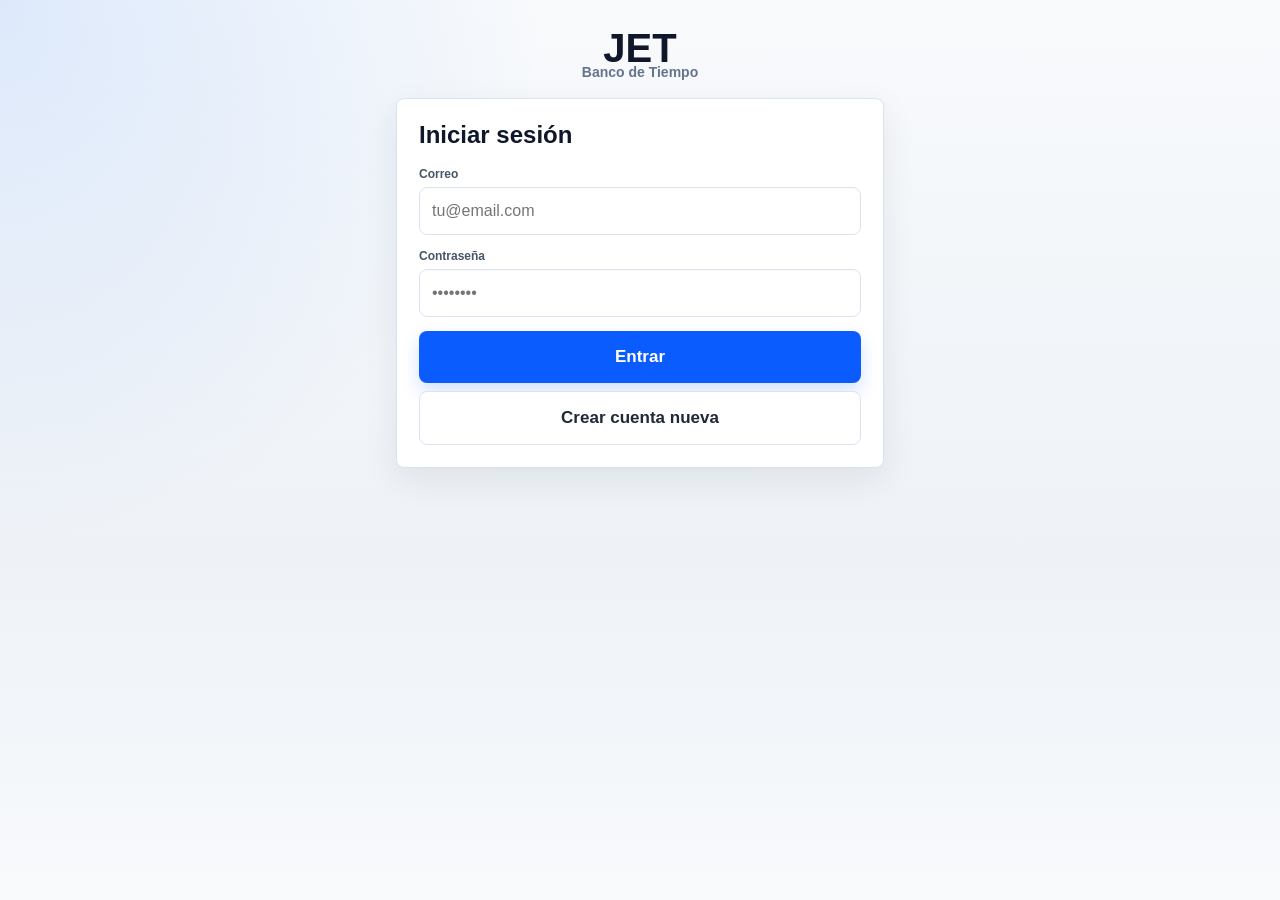
==== commit 86d3c206: "Refresh JET UI and add shift guard" ====
--- a/index.html
+++ b/index.html
@@ -4,14 +4,14 @@
   <meta charset="UTF-8">
   <meta name="viewport" content="width=device-width, initial-scale=1, maximum-scale=1, viewport-fit=cover">
   <title>JET - Registro de Asistencia</title>
-  <meta name="theme-color" content="#005bff">
+  <meta name="theme-color" content="#0f172a">
   <meta name="apple-mobile-web-app-capable" content="yes">
   <meta name="apple-mobile-web-app-status-bar-style" content="black-translucent">
   <meta name="apple-mobile-web-app-title" content="JET">
   <link rel="manifest" href="manifest.webmanifest">
   <link rel="icon" href="icon.svg" type="image/svg+xml">
   <link rel="apple-touch-icon" href="icon.svg">
-  <link rel="stylesheet" href="css/styles.css?v=19">
+  <link rel="stylesheet" href="css/styles.css?v=26">
   <link rel="stylesheet" href="https://unpkg.com/leaflet@1.9.4/dist/leaflet.css" />
 </head>
 <body>
@@ -281,6 +281,11 @@
           <div class="card admin-card" id="admin-corrections-card" style="display:none;">
             <h3 class="card-title">Solicitudes de corrección <span class="badge badge-pending" id="admin-corrections-count">0</span></h3>
             <div id="admin-corrections-list"></div>
+          </div>
+
+          <div class="card admin-card" id="admin-issues-card" style="display:none;">
+            <h3 class="card-title">Turnos para revisar <span class="badge badge-pending" id="admin-issues-count">0</span></h3>
+            <div id="admin-issues-list"></div>
           </div>
 
           <!-- Empleados activos — agrupados por tier -->
@@ -371,10 +376,10 @@
 
   <script src="https://unpkg.com/leaflet@1.9.4/dist/leaflet.js"></script>
   <script src="https://cdn.jsdelivr.net/npm/@supabase/supabase-js@2"></script>
-  <script src="js/config.js?v=19"></script>
-  <script src="js/app.js?v=19"></script>
-  <script src="js/admin.js?v=19"></script>
-  <script src="js/horarios.js?v=19"></script>
+  <script src="js/config.js?v=26"></script>
+  <script src="js/app.js?v=26"></script>
+  <script src="js/admin.js?v=26"></script>
+  <script src="js/horarios.js?v=26"></script>
   <script>
     if ("serviceWorker" in navigator) {
       window.addEventListener("load", () => {
--- a/css/styles.css
+++ b/css/styles.css
@@ -875,6 +875,13 @@
   position: relative;
 }
 .live-card.on-break { background: linear-gradient(135deg, #fff8e1, white); border-color: #ffe49a; }
+.live-card.stale-open {
+  background: #fff7ed;
+  border-color: #fdba74;
+}
+.live-card.stale-open .live-card-timer {
+  color: #c2410c;
+}
 .live-card-photo {
   width: 56px; height: 56px;
   border-radius: 10px;
@@ -1140,6 +1147,17 @@
   margin: 12px 0;
   padding: 10px 12px;
 }
+.work-manual summary {
+  display: flex;
+  align-items: center;
+  justify-content: space-between;
+  gap: 8px;
+  cursor: pointer;
+  list-style: none;
+}
+.work-manual summary::-webkit-details-marker {
+  display: none;
+}
 .work-manual-head {
   display: flex;
   align-items: center;
@@ -1162,7 +1180,25 @@
   border-color: var(--jet-blue);
   color: white;
 }
-.work-manual div:not(.work-manual-head) {
+.work-manual summary button {
+  border: 1px solid #d8e1f0;
+  background: white;
+  border-radius: 6px;
+  color: var(--jet-gray);
+  cursor: pointer;
+  font-size: 11px;
+  font-weight: 700;
+  padding: 4px 8px;
+}
+.work-manual summary button.active {
+  background: var(--jet-blue);
+  border-color: var(--jet-blue);
+  color: white;
+}
+.work-manual-body {
+  margin-top: 8px;
+}
+.work-manual-body > div {
   display: grid;
   grid-template-columns: 92px 1fr;
   gap: 8px;
@@ -1534,3 +1570,912 @@
   margin-left: 6px;
   letter-spacing: 0.4px;
 }
+
+/* Admin v22: calmer operations dashboard */
+body:has(#view-admin.active) {
+  background: #f4f7fb;
+}
+body:has(#view-admin.active) .container {
+  max-width: 1280px;
+}
+body:has(#view-admin.active) .brand {
+  display: flex;
+  align-items: baseline;
+  justify-content: flex-start;
+  gap: 12px;
+  padding: 8px 4px 14px;
+}
+body:has(#view-admin.active) .brand h1 {
+  font-size: 30px;
+  letter-spacing: 0;
+  line-height: 1;
+}
+body:has(#view-admin.active) .tagline {
+  margin: 0;
+  font-size: 12px;
+}
+body:has(#view-admin.active) .tabs {
+  max-width: none;
+  margin-bottom: 22px;
+  border: 1px solid #dfe6f2;
+  box-shadow: none;
+}
+body:has(#view-admin.active) .tab,
+body:has(#view-admin.active) .tab-logout {
+  min-height: 36px;
+}
+body:has(#view-admin.active) .admin-header {
+  align-items: center;
+  padding: 0 2px 14px;
+}
+body:has(#view-admin.active) .admin-title {
+  font-size: 22px;
+  letter-spacing: 0;
+}
+body:has(#view-admin.active) .admin-card,
+body:has(#view-admin.active) .kpi,
+body:has(#view-admin.active) .live-card,
+body:has(#view-admin.active) .work-manual,
+body:has(#view-admin.active) .work-alerts {
+  border-radius: 8px;
+  box-shadow: none;
+}
+body:has(#view-admin.active) .admin-card,
+body:has(#view-admin.active) .kpi {
+  border: 1px solid #dfe6f2;
+}
+body:has(#view-admin.active) .kpi-grid-pro {
+  gap: 10px;
+}
+body:has(#view-admin.active) .kpi-grid-pro .kpi {
+  padding: 14px;
+}
+body:has(#view-admin.active) .kpi-icon {
+  width: 34px;
+  height: 34px;
+  border-radius: 8px;
+  font-size: 18px;
+  background: #f1f4f9;
+}
+body:has(#view-admin.active) .kpi-grid-pro .kpi-value {
+  font-size: 24px;
+}
+body:has(#view-admin.active) .admin-grid {
+  grid-template-columns: minmax(360px, 0.9fr) minmax(560px, 1.1fr);
+  align-items: start;
+}
+body:has(#view-admin.active) .card-title {
+  margin-bottom: 12px;
+  letter-spacing: 0;
+}
+body:has(#view-admin.active) .hours-chart {
+  height: 160px;
+}
+body:has(#view-admin.active) .chart-bar {
+  min-height: 6px;
+}
+body:has(#view-admin.active) .period-summary {
+  background: #f7faff;
+  border: 1px solid #e2e9f5;
+  border-radius: 8px;
+}
+.live-pill {
+  display: inline-flex;
+  align-items: center;
+  padding: 2px 6px;
+  border-radius: 999px;
+  background: #e5f8ed;
+  color: #087a3b;
+  font-size: 10px;
+  font-weight: 800;
+  text-transform: uppercase;
+  vertical-align: middle;
+}
+.emp-admin-row {
+  display: grid !important;
+  grid-template-columns: minmax(0, 1fr) auto;
+  align-items: center;
+  gap: 12px;
+  padding: 12px 0;
+}
+.emp-admin-main {
+  min-width: 0;
+}
+.emp-admin-name {
+  font-size: 14px;
+  font-weight: 750;
+  color: var(--jet-dark);
+  line-height: 1.35;
+}
+.emp-admin-meta {
+  color: #697386;
+  font-size: 12px;
+  line-height: 1.35;
+  overflow: hidden;
+  text-overflow: ellipsis;
+  white-space: nowrap;
+  margin-top: 2px;
+}
+.emp-admin-controls {
+  display: flex;
+  align-items: center;
+  gap: 8px;
+}
+.role-select {
+  max-width: 170px;
+}
+body:has(#view-admin.active) .btn-mini {
+  min-width: 30px;
+  height: 30px;
+  padding: 0 8px;
+  border-radius: 7px;
+}
+@media (max-width: 899px) {
+  body:has(#view-admin.active) .admin-grid {
+    grid-template-columns: 1fr;
+  }
+  .emp-admin-row {
+    grid-template-columns: 1fr;
+  }
+  .emp-admin-controls {
+    justify-content: space-between;
+  }
+  .role-select {
+    max-width: none;
+    flex: 1;
+  }
+}
+
+/* 2026 design refresh: operational, dense, and readable */
+:root {
+  --jet-blue: #0b5cff;
+  --jet-blue-light: #3b82f6;
+  --jet-blue-pale: #eef4ff;
+  --jet-dark: #111827;
+  --jet-darker: #0f172a;
+  --jet-gray: #64748b;
+  --jet-light: #f8fafc;
+  --jet-success: #16a34a;
+  --jet-danger: #dc2626;
+  --jet-warn: #f59e0b;
+  --surface: #ffffff;
+  --surface-soft: #f8fafc;
+  --surface-tint: #f1f5f9;
+  --border: #dbe3ef;
+  --border-strong: #cbd5e1;
+  --shadow-sm: 0 1px 2px rgba(15, 23, 42, 0.06);
+  --shadow-md: 0 12px 34px rgba(15, 23, 42, 0.08);
+  --radius: 8px;
+}
+
+body,
+body * {
+  letter-spacing: 0 !important;
+}
+
+body {
+  background:
+    radial-gradient(circle at top left, rgba(59, 130, 246, 0.14), transparent 34rem),
+    linear-gradient(180deg, #f8fafc 0%, #eef2f7 62%, #f8fafc 100%);
+  color: var(--jet-dark);
+}
+
+.container {
+  max-width: 520px;
+  padding: 20px 16px 44px;
+}
+
+.brand {
+  padding: 8px 4px 18px;
+}
+
+.brand h1 {
+  color: var(--jet-darker);
+  font-size: 40px;
+  line-height: 1;
+  letter-spacing: 0;
+}
+
+.tagline {
+  color: var(--jet-gray);
+  font-weight: 650;
+}
+
+h2 {
+  color: var(--jet-darker);
+  font-size: 24px;
+}
+
+#view-login,
+#view-register,
+#view-pending,
+#view-correction,
+#view-mishoras {
+  background: var(--surface);
+  border: 1px solid var(--border);
+  border-radius: var(--radius);
+  box-shadow: var(--shadow-md);
+  padding: 22px;
+}
+
+#view-main,
+#view-horarios,
+#view-admin {
+  padding: 0;
+}
+
+.field span {
+  color: #475569;
+  font-size: 12px;
+  font-weight: 750;
+}
+
+.field select,
+.field input,
+.field textarea,
+.admin-add-row input,
+.role-select {
+  border: 1px solid var(--border);
+  border-radius: 8px;
+  background: var(--surface);
+  color: var(--jet-dark);
+  box-shadow: inset 0 1px 0 rgba(15, 23, 42, 0.02);
+}
+
+.field select:focus,
+.field input:focus,
+.field textarea:focus,
+.admin-add-row input:focus,
+.role-select:focus {
+  border-color: var(--jet-blue);
+  box-shadow: 0 0 0 3px rgba(11, 92, 255, 0.12);
+}
+
+.btn,
+.admin-refresh,
+.btn-mini,
+.period-tab,
+.hor-mode-tab,
+.hor-preset,
+.hor-status-btn {
+  border-radius: 8px;
+}
+
+.btn {
+  font-weight: 750;
+  min-height: 46px;
+}
+
+.btn-primary,
+.btn-mini-primary {
+  background: #0b5cff;
+  box-shadow: 0 8px 18px rgba(11, 92, 255, 0.18);
+}
+
+.btn-secondary {
+  background: var(--surface);
+  border: 1px solid var(--border);
+  color: #1f2937;
+}
+
+.btn-danger {
+  background: #fff1f2;
+  border: 1px solid #fecdd3;
+  color: var(--jet-danger);
+}
+
+.btn-link {
+  color: #0b5cff;
+  font-weight: 700;
+}
+
+.card,
+.pending-card,
+.history-row,
+.emp-header,
+.hero,
+.today-schedule,
+.map-box,
+#view-main .status-times {
+  border: 1px solid var(--border);
+  border-radius: var(--radius);
+  box-shadow: var(--shadow-sm);
+}
+
+.card,
+.pending-card,
+.history-row,
+.hero,
+#view-main .status-times {
+  background: var(--surface);
+}
+
+.tabs {
+  background: rgba(255, 255, 255, 0.92);
+  border: 1px solid var(--border);
+  border-radius: 8px;
+  box-shadow: var(--shadow-sm);
+  padding: 4px;
+  gap: 4px;
+  backdrop-filter: blur(10px);
+}
+
+.tab,
+.tab-logout {
+  min-height: 38px;
+  border-radius: 6px;
+  color: #334155;
+  font-weight: 760;
+}
+
+.tab.active {
+  background: #0f172a;
+  color: #ffffff;
+  box-shadow: none;
+}
+
+.tab-logout {
+  color: #b91c1c;
+}
+
+.emp-header {
+  background: var(--surface);
+  color: var(--jet-dark);
+  border-left: 4px solid var(--jet-blue);
+  box-shadow: var(--shadow-sm);
+}
+
+.emp-avatar {
+  background: #eaf2ff;
+  border-color: #cfe0ff;
+  color: #0b5cff;
+}
+
+.emp-info small {
+  color: var(--jet-gray);
+  opacity: 1;
+}
+
+.emp-status-dot {
+  border-color: var(--surface);
+}
+
+.hero {
+  padding: 22px 18px 24px;
+}
+
+.hero-label {
+  background: var(--surface-tint);
+  color: #475569;
+  border: 1px solid var(--border);
+  border-radius: 999px;
+}
+
+.hero .live-timer,
+.live-timer {
+  letter-spacing: 0;
+  color: var(--jet-darker);
+}
+
+.hero .live-timer {
+  font-size: 52px;
+}
+
+.btn-clock {
+  width: 168px;
+  height: 168px;
+  box-shadow: none;
+}
+
+.btn-clock span:first-child {
+  font-size: 50px;
+}
+
+.btn-clock span:last-child {
+  font-size: 13px;
+  letter-spacing: 0;
+}
+
+.btn-clock-start {
+  background: linear-gradient(135deg, #15803d, #22c55e);
+  box-shadow: 0 14px 28px rgba(22, 163, 74, 0.22);
+}
+
+.btn-clock-stop {
+  background: linear-gradient(135deg, #b91c1c, #ef4444);
+  box-shadow: 0 14px 28px rgba(220, 38, 38, 0.2);
+}
+
+.btn-clock-resume {
+  background: linear-gradient(135deg, #1d4ed8, #3b82f6);
+  box-shadow: 0 14px 28px rgba(37, 99, 235, 0.2);
+}
+
+.park-status {
+  color: #475569;
+}
+
+body:has(#view-admin.active),
+body:has(#view-horarios.active) {
+  background:
+    radial-gradient(circle at top left, rgba(20, 184, 166, 0.09), transparent 30rem),
+    linear-gradient(180deg, #f8fafc 0%, #f1f5f9 100%);
+}
+
+body:has(#view-admin.active) .container,
+body:has(#view-horarios.active) .container {
+  max-width: 1340px;
+  padding: 18px 20px 56px;
+}
+
+body:has(#view-admin.active) .brand,
+body:has(#view-horarios.active) .brand {
+  align-items: center;
+  justify-content: flex-start;
+  gap: 12px;
+  padding: 8px 4px 12px;
+}
+
+body:has(#view-admin.active) .brand h1,
+body:has(#view-horarios.active) .brand h1 {
+  font-size: 30px;
+}
+
+body:has(#view-admin.active) .tabs,
+body:has(#view-horarios.active) .tabs {
+  max-width: none;
+  margin-bottom: 18px;
+}
+
+.admin-header,
+.hor-header {
+  background: var(--surface);
+  border: 1px solid var(--border);
+  border-radius: var(--radius);
+  box-shadow: var(--shadow-sm);
+  padding: 16px;
+  margin-bottom: 14px;
+}
+
+.admin-header {
+  align-items: center;
+}
+
+.admin-header > div:last-child,
+.admin-actions,
+.hor-controls,
+.hor-nav {
+  display: flex;
+  align-items: center;
+  gap: 8px;
+  flex-wrap: wrap;
+}
+
+.admin-title {
+  color: var(--jet-darker);
+  font-size: 22px;
+  line-height: 1.2;
+}
+
+.admin-subtitle {
+  color: var(--jet-gray);
+}
+
+.admin-refresh {
+  background: #0f172a;
+  border: 1px solid #0f172a;
+  color: #ffffff;
+  min-height: 38px;
+  padding: 0 13px;
+  font-size: 12px;
+  font-weight: 800;
+}
+
+#btn-force-update {
+  background: #fff7ed !important;
+  color: #9a3412 !important;
+  border-color: #fed7aa !important;
+}
+
+.kpi-grid-pro {
+  gap: 12px;
+  margin-bottom: 14px;
+}
+
+.kpi-grid-pro .kpi {
+  background: var(--surface);
+  border: 1px solid var(--border);
+  border-top-width: 3px;
+  padding: 15px;
+  box-shadow: var(--shadow-sm);
+}
+
+.kpi-grid-pro .kpi::before {
+  display: none;
+}
+
+.kpi-accent-green { border-top-color: #22c55e !important; }
+.kpi-accent-blue { border-top-color: #3b82f6 !important; }
+.kpi-accent-purple { border-top-color: #8b5cf6 !important; }
+.kpi-accent-amber { border-top-color: #f59e0b !important; }
+
+.kpi-icon {
+  background: var(--surface-tint);
+  border: 1px solid var(--border);
+  width: 36px;
+  height: 36px;
+  border-radius: 8px;
+}
+
+.kpi-grid-pro .kpi-label {
+  color: #64748b;
+  font-size: 11px;
+  font-weight: 800;
+}
+
+.kpi-grid-pro .kpi-value,
+.kpi-value {
+  color: #0f172a;
+  font-variant-numeric: tabular-nums;
+}
+
+.admin-grid {
+  grid-template-columns: minmax(360px, 0.88fr) minmax(620px, 1.12fr);
+  gap: 16px;
+}
+
+.admin-col {
+  gap: 14px;
+}
+
+.admin-card,
+.live-card,
+.work-manual,
+.work-alerts {
+  background: var(--surface);
+  border: 1px solid var(--border);
+  border-radius: var(--radius);
+  box-shadow: var(--shadow-sm);
+}
+
+.admin-card {
+  padding: 16px;
+}
+
+.card-title,
+.subheader {
+  color: var(--jet-darker);
+  font-weight: 850;
+  letter-spacing: 0;
+}
+
+.card-title {
+  display: flex;
+  align-items: center;
+  gap: 8px;
+  justify-content: flex-start;
+  padding-bottom: 10px;
+  border-bottom: 1px solid var(--border);
+  margin-bottom: 12px;
+}
+
+.card-title .badge {
+  margin-left: auto;
+}
+
+.badge,
+.badge-pending,
+.live-pill {
+  border-radius: 999px;
+  font-weight: 850;
+}
+
+.badge {
+  background: #e2e8f0;
+  color: #334155;
+}
+
+.badge-pending {
+  background: #fff7ed;
+  color: #9a3412;
+}
+
+.dot-live {
+  background: var(--jet-success);
+}
+
+.live-board {
+  display: grid;
+  gap: 8px;
+}
+
+.live-card,
+.top-emp-row,
+.admin-row,
+.emp-admin-row,
+.week-row,
+.correction-row {
+  border-color: var(--border);
+}
+
+.period-tabs,
+.hor-mode-tabs {
+  background: var(--surface-tint);
+  border: 1px solid var(--border);
+  border-radius: 8px;
+  padding: 4px;
+  gap: 4px;
+}
+
+.period-tab,
+.hor-mode-tab {
+  min-height: 34px;
+  color: #475569;
+  font-weight: 800;
+}
+
+.period-tab.active,
+.hor-mode-tab.active {
+  background: #0f172a;
+  color: #ffffff;
+  box-shadow: none;
+}
+
+.period-custom {
+  background: var(--surface-soft);
+  border: 1px solid var(--border);
+  border-radius: 8px;
+  padding: 12px;
+}
+
+.period-summary {
+  background: #f8fafc;
+  border: 1px solid var(--border);
+  border-radius: 8px;
+  color: #334155;
+}
+
+.export-actions {
+  gap: 10px;
+}
+
+.export-actions .btn {
+  min-height: 42px;
+  padding: 12px;
+  font-size: 14px;
+}
+
+.admin-table {
+  border-collapse: separate;
+  border-spacing: 0;
+  font-size: 13px;
+}
+
+.admin-table th {
+  position: sticky;
+  top: 0;
+  z-index: 1;
+  background: #f1f5f9;
+  color: #475569;
+  border-bottom: 1px solid var(--border-strong);
+  font-weight: 850;
+}
+
+.admin-table th,
+.admin-table td {
+  padding: 10px 9px;
+}
+
+.admin-table td {
+  border-bottom: 1px solid #eef2f7;
+}
+
+.admin-table tbody tr:nth-child(even) td {
+  background: #fbfdff;
+}
+
+.admin-table tr:hover td {
+  background: #eef6ff;
+}
+
+.table-scroll,
+#admin-history-list {
+  max-width: 100%;
+  overflow-x: auto;
+  scrollbar-color: #cbd5e1 transparent;
+}
+
+.admin-history-table {
+  min-width: 960px;
+}
+
+.hours-chart {
+  background: linear-gradient(180deg, #ffffff 0%, #f8fafc 100%);
+  border: 1px solid var(--border);
+  border-radius: 8px;
+  padding: 10px;
+}
+
+.chart-bar {
+  background: linear-gradient(180deg, #3b82f6, #0b5cff);
+  border-radius: 6px 6px 0 0;
+}
+
+.admin-add-row {
+  background: var(--surface-soft);
+  border: 1px solid var(--border);
+  border-radius: 8px;
+  padding: 8px;
+}
+
+.admin-row,
+.emp-admin-row {
+  border-bottom: 1px solid #eef2f7;
+}
+
+.emp-admin-name,
+.admin-row .admin-email {
+  color: #0f172a;
+}
+
+.emp-admin-meta {
+  color: #64748b;
+}
+
+.hor-header,
+.hor-nav {
+  margin-bottom: 12px;
+}
+
+.hor-range {
+  background: var(--surface);
+  border: 1px solid var(--border);
+  border-radius: 8px;
+  color: #334155;
+  min-height: 34px;
+  display: inline-flex;
+  align-items: center;
+  padding: 0 12px;
+}
+
+.hor-grid {
+  background: var(--surface);
+  border: 1px solid var(--border);
+  border-radius: var(--radius);
+  box-shadow: var(--shadow-sm);
+  overflow: hidden;
+}
+
+@media (max-width: 899px) {
+  body:has(#view-admin.active) .container,
+  body:has(#view-horarios.active) .container,
+  .container {
+    padding: 14px 12px 42px;
+  }
+
+  #view-login,
+  #view-register,
+  #view-pending,
+  #view-correction,
+  #view-mishoras {
+    padding: 18px;
+  }
+
+  .admin-header,
+  .hor-header {
+    align-items: stretch;
+    flex-direction: column;
+  }
+
+  .admin-header > div:last-child,
+  .admin-actions {
+    justify-content: stretch;
+  }
+
+  .admin-header > div:last-child .admin-refresh,
+  .admin-actions .admin-refresh {
+    flex: 1;
+  }
+
+  .kpi-grid-pro {
+    grid-template-columns: repeat(2, minmax(0, 1fr));
+  }
+
+  .admin-grid {
+    grid-template-columns: 1fr;
+  }
+
+  .hero .live-timer {
+    font-size: 44px;
+  }
+
+  .btn-clock {
+    width: 148px;
+    height: 148px;
+  }
+
+  .btn-clock span:first-child {
+    font-size: 42px;
+  }
+}
+
+@media (max-width: 520px) {
+  .kpi-grid-pro {
+    grid-template-columns: 1fr;
+  }
+
+  .tabs {
+    overflow-x: auto;
+  }
+
+  .tab,
+  .tab-logout {
+    white-space: nowrap;
+  }
+
+  .hero .live-timer {
+    font-size: 38px;
+  }
+}
+
+.correction-reminder {
+  display: none;
+  background: #fff7ed;
+  border: 1px solid #fed7aa;
+  border-left: 4px solid #f97316;
+  border-radius: 8px;
+  box-shadow: var(--shadow-sm);
+  color: #7c2d12;
+  margin-bottom: 12px;
+  padding: 12px 14px;
+}
+
+.correction-reminder strong {
+  display: block;
+  color: #7c2d12;
+  font-size: 13px;
+  font-weight: 850;
+}
+
+.correction-reminder span {
+  display: block;
+  font-size: 12px;
+  line-height: 1.35;
+  margin-top: 2px;
+}
+
+.correction-reminder .btn-link {
+  color: #9a3412;
+  margin-top: 8px;
+  padding-left: 0;
+  text-align: left;
+}
+
+.auto-close-alert {
+  background: #fff7ed;
+  border-left-color: #f97316;
+}
+
+.source-pill {
+  display: inline-flex;
+  align-items: center;
+  border-radius: 999px;
+  font-size: 10px;
+  font-weight: 850;
+  line-height: 1;
+  margin-left: 4px;
+  padding: 4px 7px;
+  text-transform: uppercase;
+  vertical-align: middle;
+}
+
+.source-pill-warn {
+  background: #fff7ed;
+  color: #9a3412;
+  border: 1px solid #fed7aa;
+}
+
+.row-needs-review td,
+.history-row.needs-review {
+  background: #fffaf0 !important;
+}
